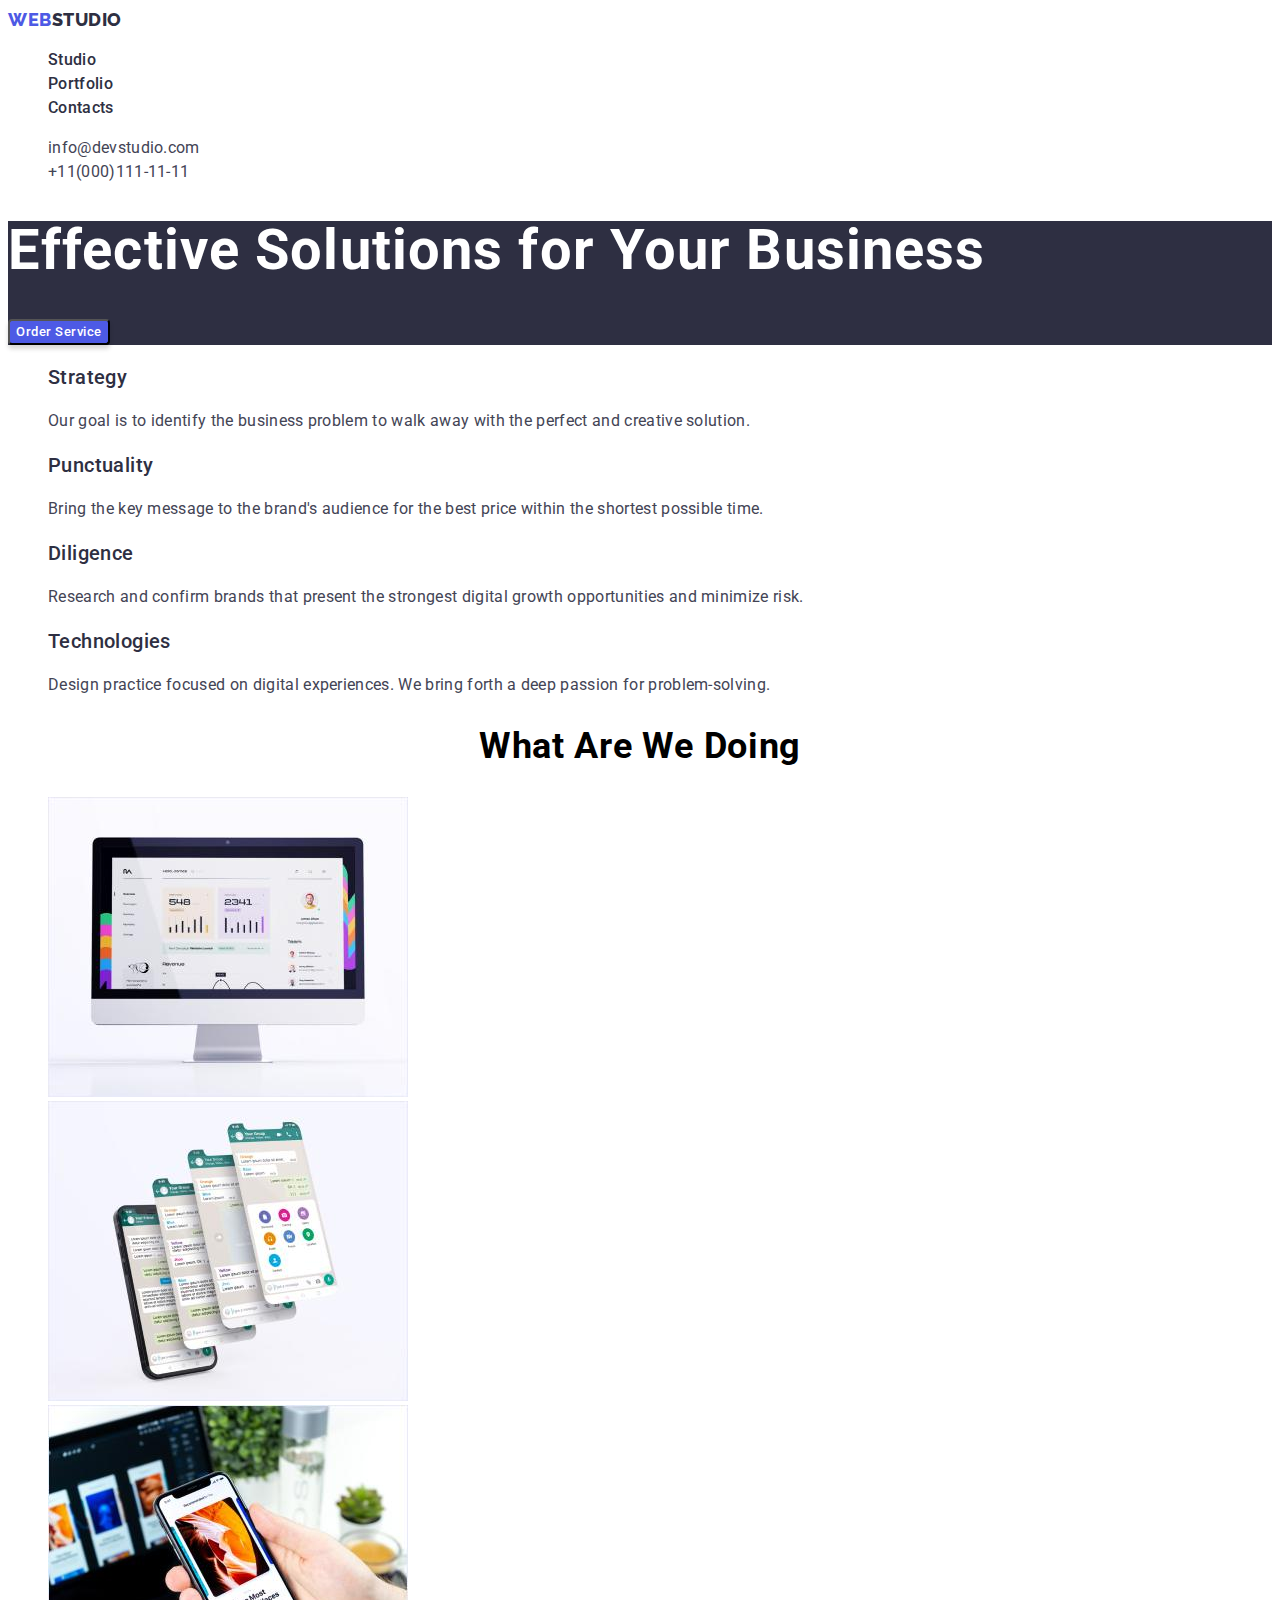
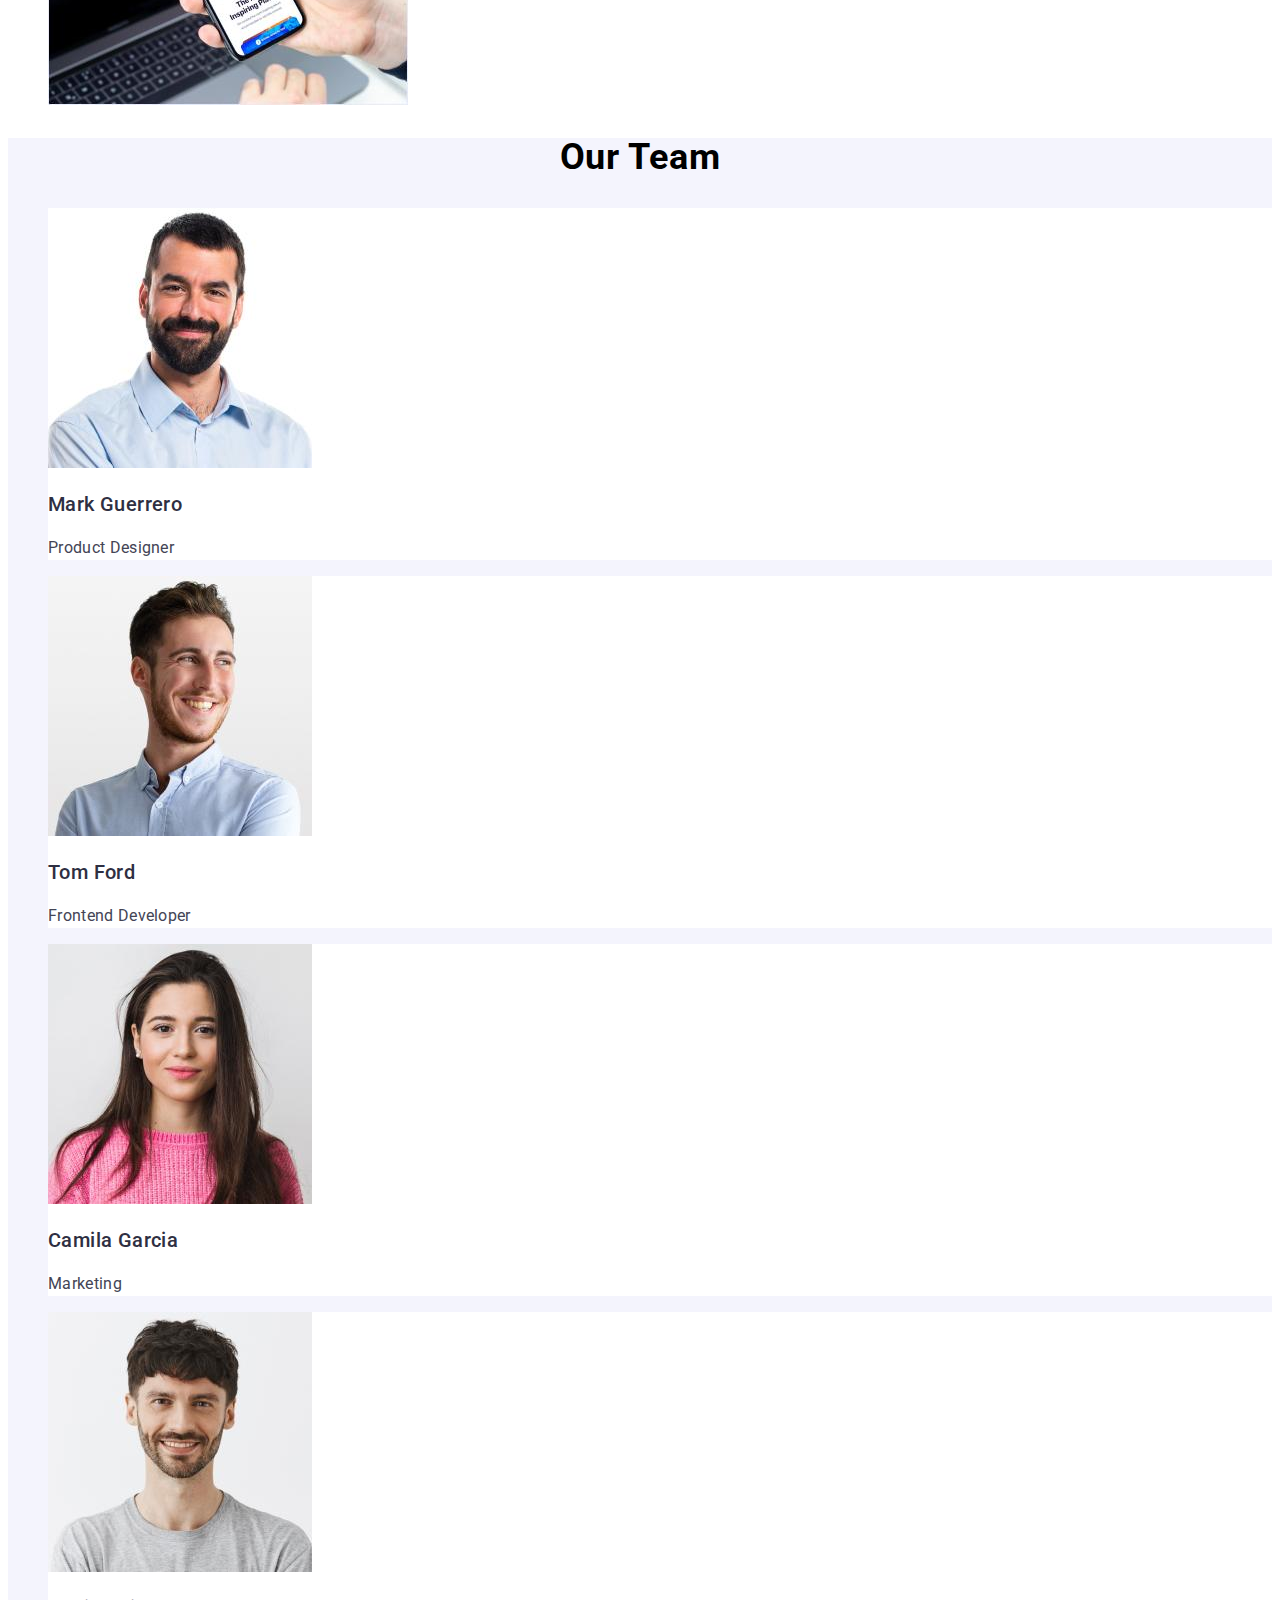
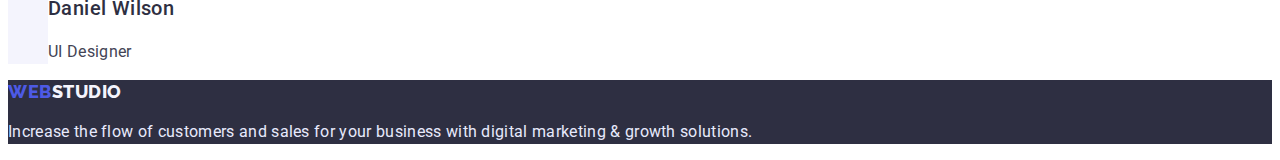
==== index.html @ 674e404d "update" ====
<!DOCTYPE html>
<html lang="en">

<head>
    <meta charset="UTF-8">
    <meta http-equiv="X-UA-Compatible" content="IE=edge">
    <meta name="viewport" content="width=device-width, initial-scale=1.0">
    <link rel="preconnect" href="https://fonts.googleapis.com">
    <link rel="preconnect" href="https://fonts.gstatic.com" crossorigin>
    <link
        href="https://fonts.googleapis.com/css2?family=Raleway:wght@800&family=Roboto:wght@400;500;700;900&display=swap"
        rel="stylesheet">
    <link rel="stylesheet" href="./css/style.css">
    <title>Studio</title>

</head>

<body>
    <header>
        <nav>
            <a class="logo" href="./index.html">WEB<span class="logo logo-second-part">STUDIO</span></a>
            <ul class="nav-left list"> <!-- Left side of the navigation menu-->
                <li><a class="nav-link" href="./index.html">Studio</a></li>
                <li><a class="nav-link" href="./portfolio.html">Portfolio</a></li>
                <li><a class="nav-link" href="#">Contacts</a></li>
            </ul>
        </nav>
        <address>
            <ul class="address list">
                <li><a class="address-item" href="mailto:info@devstudio.com">info@devstudio.com</a></li>
                <li><a class="address-item" href="tel:+1100011111">+11(000)111-11-11</a></li>
            </ul>
        </address>
    </header>

    <main>
        <section class="hero">
            <h1 class="hero-title">Effective Solutions for Your Business</h1>
            <button type="button" class="service-button"> Order Service</button>
        </section>
        <!-- Features list-->
        <section class="features">
            <h2 class="visually-hidden section-title"> Our Features</h2>
            <ul class="features-list list">
                <li class="feature">
                    <h3 class="section-subtitle">Strategy</h3>
                    <p class="section-text">Our goal is to identify the business problem to walk away with the perfect
                        and
                        creative
                        solution.</p>
                </li>
                <li class="feature">
                    <h3 class="section-subtitle">Punctuality</h3>
                    <p class="section-text">Bring the key message to the brand's audience for the best price within the
                        shortest
                        possible
                        time.</p>
                </li>
                <li class="feature">
                    <h3 class="section-subtitle">Diligence</h3>
                    <p class="section-text">Research and confirm brands that present the strongest digital growth
                        opportunities and
                        minimize
                        risk.</p>
                </li>
                <li class="feature">
                    <h3 class="section-subtitle">Technologies</h3>
                    <p class="section-text">Design practice focused on digital experiences. We bring forth a deep
                        passion
                        for
                        problem-solving.
                    </p>
                </li>
            </ul>
        </section>

        <section class="work-examples">
            <h2 class="section-title">What Are We Doing</h2> <!-- Work examples list-->
            <ul class="article-images list">
                <li><img src="./images/rectangle1.jpg" alt=" A monitor with a website displayed on it" width="360"
                        height="300"></li>
                <li><img src="./images/rectangle2.jpg" alt=" A mobile phone with a mobile aplication displayed on it"
                        width="360" height="300"></li>
                <li><img src="./images/rectangle3.jpg" alt=" A phone and a monitor displaying apps" width="360"
                        height="300"></li>
            </ul>
        </section>
        <!-- Company staff-->

        <section class="team">
            <h2 class=" section-title">Our Team</h2>
            <ul class="cards list">
                <li class="card">
                    <img class="card-img" src="./images/markguerrero.jpg"
                        alt="A smiling man with a dark hair and a beard" width="264" height="260">
                    <div class="card-body">
                        <h3 class="card-title section-subtitle">Mark Guerrero</h3>
                        <p class="card-text section-text">Product Designer</p>
                    </div>
                </li>

                <li class="card">
                    <img class="card-img" src="./images/tomford.jpg"
                        alt=" A smiling man with brown hairs looking to his right" width="264" height="260">
                    <div class="card-body">
                        <h3 class="card-title section-subtitle">Tom Ford</h3>
                        <p class="card-text section-text">Frontend Developer</p>
                    </div>
                </li>

                <li class="card">
                    <img class="card-img" src="./images/camilagarcia.jpg" alt="A smiling woman looking at the camera"
                        width="264" height="260">
                    <div class="card-body">
                        <h3 class="card-title section-subtitle">Camila Garcia</h3>
                        <p class="card-text section-text">Marketing</p>
                    </div>
                </li>

                <li class="card">
                    <img class="card-img" src="./images/danielwilson.jpg" alt="A smiling man looking at the camera"
                        width="264" height="260">
                    <div class="card-body">
                        <h3 class="card-title section-subtitle">Daniel Wilson</h3>
                        <p class="card-text section-text">UI Designer</p>
                    </div>
                </li>
            </ul>
        </section>

        <footer>
            <a class="logo" href="./index.html">WEB<span class="logo logo-btm-second-part">STUDIO</span></a>
            <p class="footer-text">Increase the flow of customers and sales for your business with digital
                marketing & growth solutions. </p>
        </footer>

    </main>

</body>

</html>
---- css/style.css ----
:root {
  --main-color: #2e2f42; /* Logo/hero/footer/nav_items color*/
  --secondary-color: #fff; /* Title/Button/Cards*/
  --link-hover-color: #404bbf; /* header links hover color*/
  --additional-background-color: #f4f4fd; /* Team and menu button bg color, logo bottom 2nd part*/
  --footer-text-color: #e7e9fc; /*Footer text color*/
  --main-btn-logo-txt-color: #4d5ae5; /* Logo, service button , menu button color*/
  --section-text-color: #434455;
}

a {
  text-decoration: none;
}
.list {
  list-style: none;
}

body {
  font-family: "Roboto", sans-serif;
  font-size: 16px;
  background-color: var(--secondary-color);
}
/* ============================= COMPONENTS =============================*/
.section-text {
  color: var(--section-text-color);
  line-height: 1.5;
  letter-spacing: 0.02em;
}
.section-subtitle {
  font-weight: 500;
  font-size: 20px;
  line-height: 1.2;
  letter-spacing: 0.02em;
  color: var(--main-color);
}
.section-title {
  font-size: 36px;
  line-height: 1.11;
  text-align: center;
  letter-spacing: 0.02em;
  text-transform: capitalize;
}

/* ============================= /COMPONENTS =============================*/
/* ============================= LOGO =============================*/

.logo {
  font-family: "Raleway";
  font-weight: 800;
  font-size: 18px;
  line-height: 1.33;
  text-transform: uppercase;
  letter-spacing: 0.03em;
  color: var(--main-btn-logo-txt-color);
}

.logo-second-part {
  color: var(--main-color);
}
.logo-btm-second-part {
  color: var(--additional-background-color);
}
/* ============================= /LOGO =============================*/
/* ============================= HEADER =============================*/

.nav-link {
  color: var(--main-color);
  font-weight: 500;
  line-height: 1.5;
  letter-spacing: 0.02em;
}
.nav-link:hover,
.nav-link:focus {
  color: var(--link-hover-color);
}

.address-item {
  color: var(--section-text-color);
  font-style: normal;
  line-height: 1.5;
  letter-spacing: 0.02em;
}

.address-item:hover,
.address-item:focus {
  color: var(--link-hover-color);
}
/* ============================= /HEADER =============================*/
/* ============================= MAIN =============================*/
.hero {
  background-color: var(--main-color);
}
.hero-title {
  font-size: 56px;
  line-height: 1.07;
  color: var(--secondary-color);
  letter-spacing: 0.02em;
}
.service-button {
  background-color: var(--main-btn-logo-txt-color);
  box-shadow: 0px 4px 4px rgba(0, 0, 0, 0.15);
  border-radius: 4px;
  color: var(--secondary-color);
  font-family: inherit;
  line-height: 1.5;
  font-weight: 500;
  letter-spacing: 0.04em;
}
.service-button:hover,
.service-button:focus {
  background-color: var(--link-hover-color);
}

.visually-hidden {
  position: absolute;
  width: 1px;
  height: 1px;
  margin: -1px;
  border: 0;
  padding: 0;
  white-space: nowrap;
  clip-path: inset(100%);
  clip: rect(0 0 0 0);
  overflow: hidden;
}

.team {
  background-color: var(--additional-background-color);
}
.card {
  background-color: var(--secondary-color);
}
/* ============================= /MAIN =============================*/
/* ============================= FOOTER =============================*/
footer {
  background-color: var(--main-color);
}

.footer-text {
  color: var(--footer-text-color);
  line-height: 1.5;
  letter-spacing: 0.02em;
}
/* ============================= FOOTER =============================*/

/*================================PORTFOLIO===========================*/

.menu-button {
  background-color: var(--additional-background-color);
  border: 1px solid #e7e9fc;
  border-radius: 4px;
  color: var(--main-btn-logo-txt-color);
  font-weight: 500;
  line-height: 1.5;
  letter-spacing: 0.04em;
  font-family: inherit;
}
.menu-button:hover,
.menu-button:focus {
  background-color: var(--link-hover-color);
  color: var(--secondary-color);
}

/*================================/PORTFOLIO===========================*/
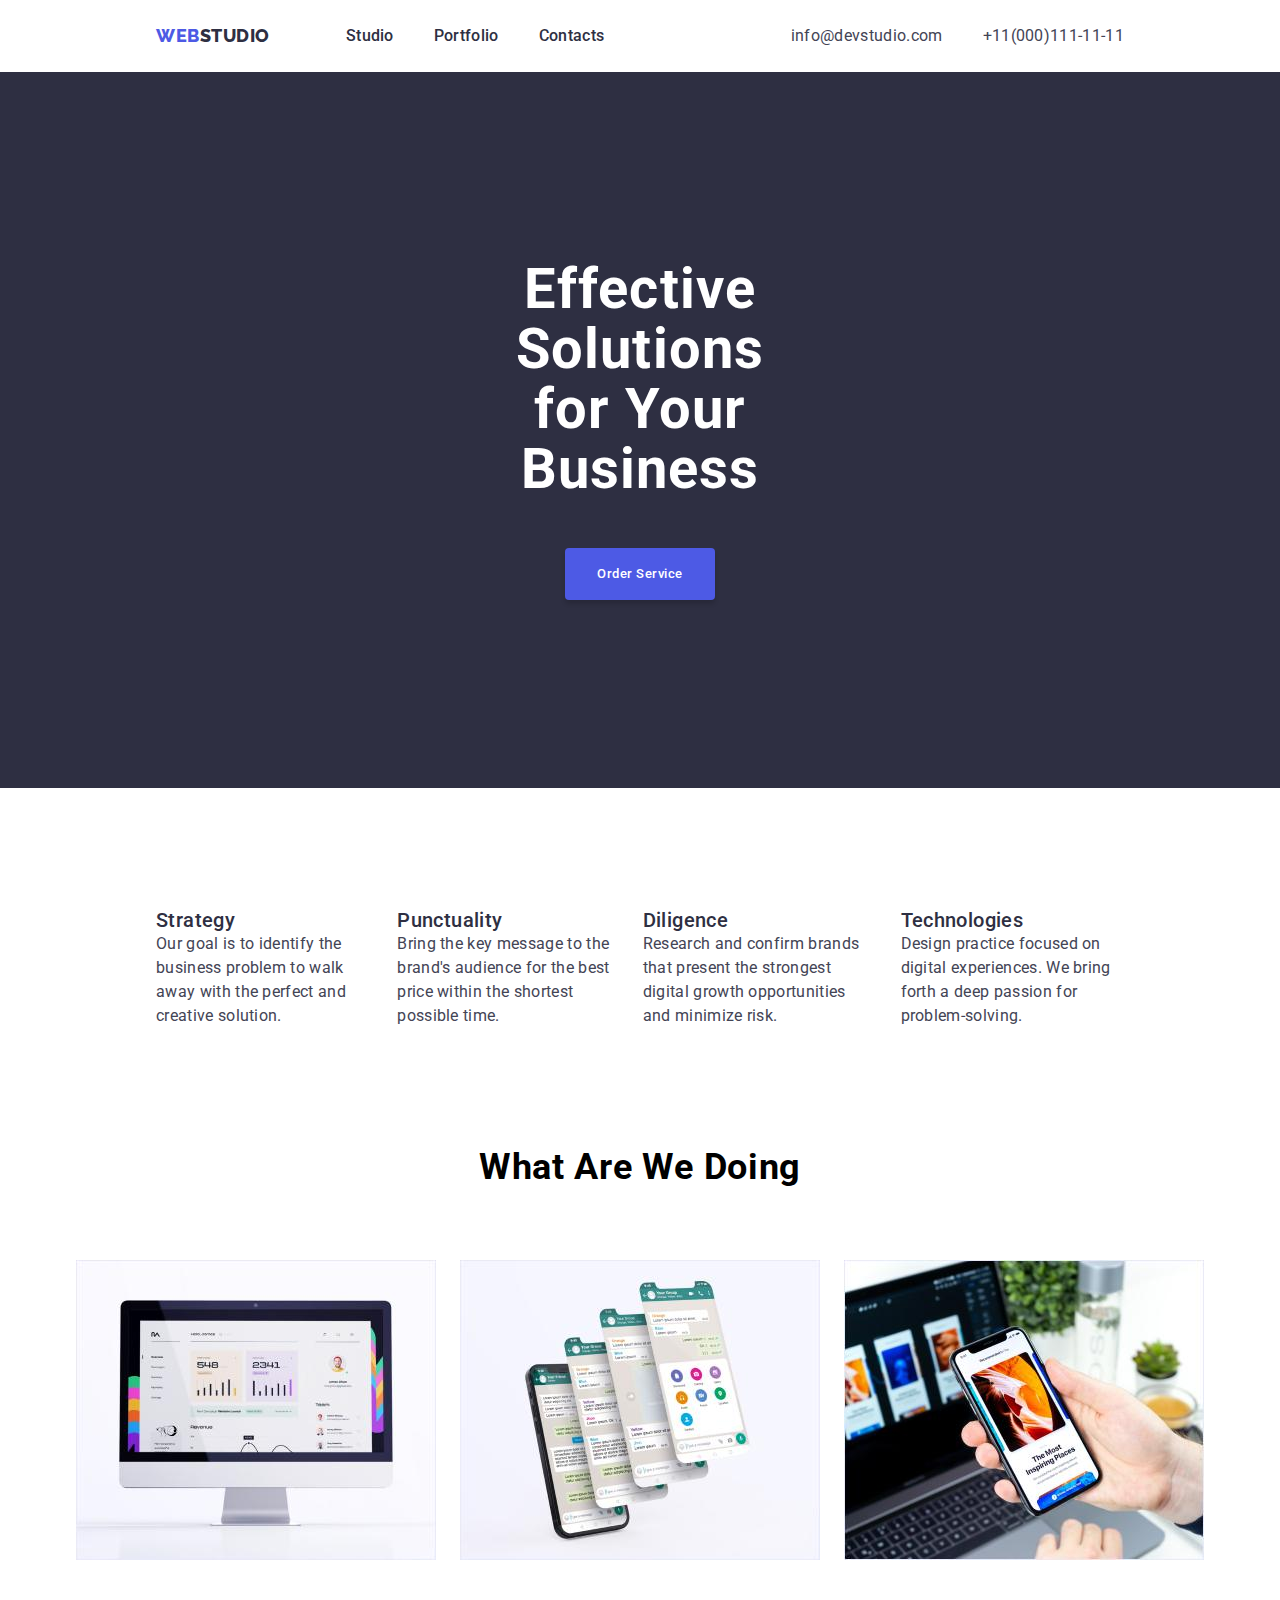
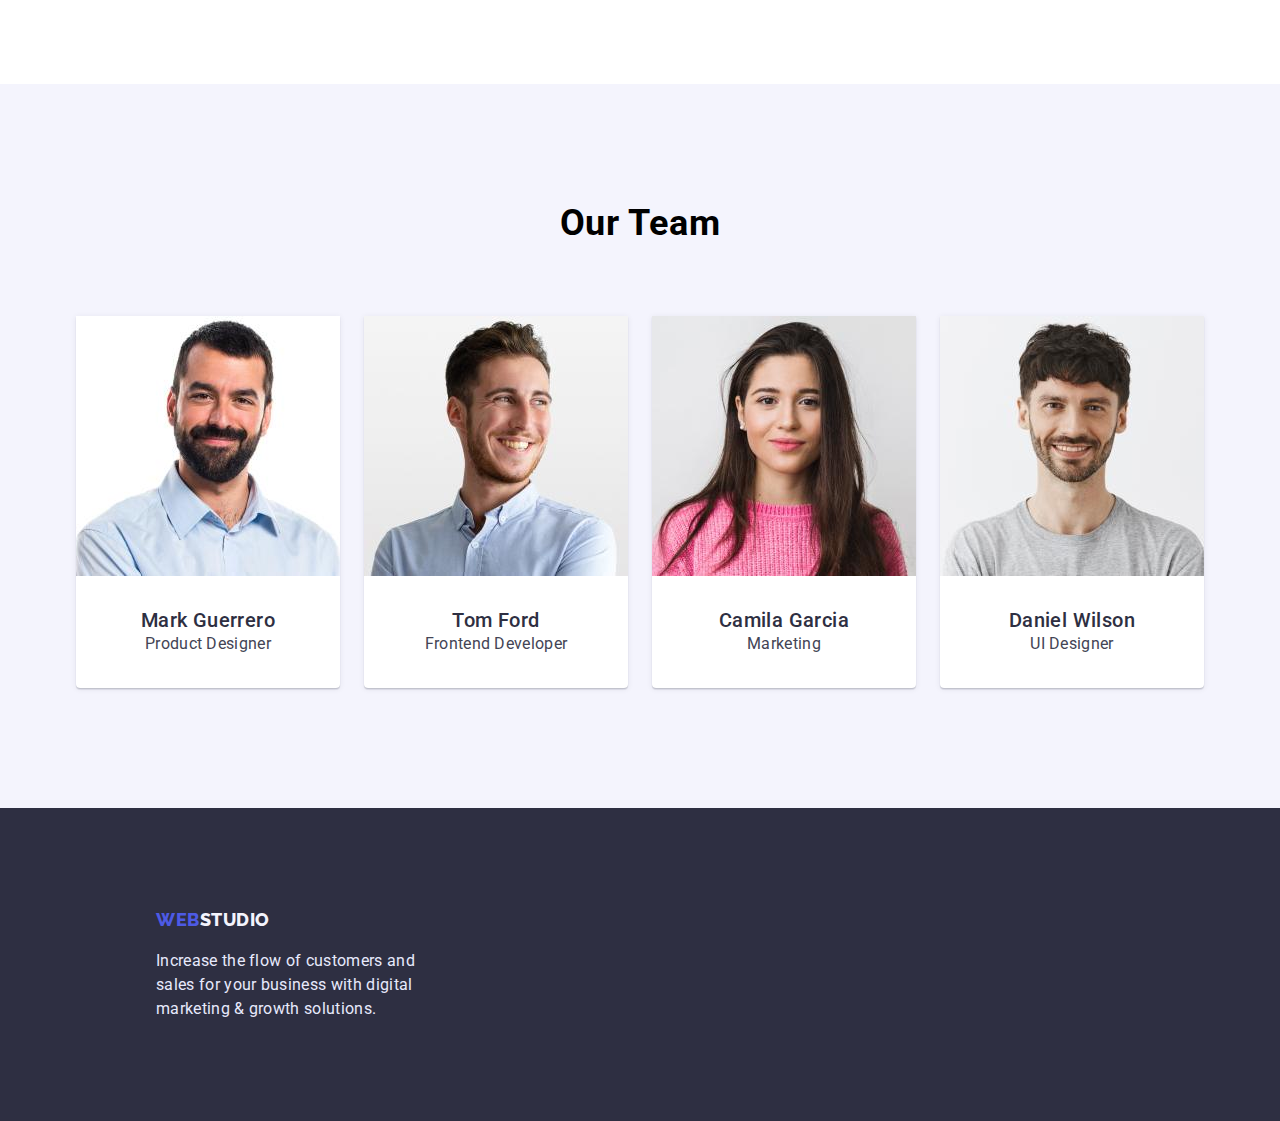
==== commit a62feb7e: "layout" ====
--- a/index.html
+++ b/index.html
@@ -16,8 +16,8 @@
 </head>
 
 <body>
-    <header>
-        <nav>
+    <header class="header">
+        <nav class="navigation">
             <a class="logo" href="./index.html">WEB<span class="logo logo-second-part">STUDIO</span></a>
             <ul class="nav-left list"> <!-- Left side of the navigation menu-->
                 <li><a class="nav-link" href="./index.html">Studio</a></li>
@@ -129,9 +129,11 @@
         </section>
 
         <footer>
-            <a class="logo" href="./index.html">WEB<span class="logo logo-btm-second-part">STUDIO</span></a>
-            <p class="footer-text">Increase the flow of customers and sales for your business with digital
-                marketing & growth solutions. </p>
+            <div class="footer-section">
+                <a class="logo" href="./index.html">WEB<span class="logo logo-btm-second-part">STUDIO</span></a>
+                <p class="footer-text">Increase the flow of customers and sales for your business with digital
+                    marketing & growth solutions. </p>
+            </div>
         </footer>
 
     </main>
--- a/css/style.css
+++ b/css/style.css
@@ -15,6 +15,11 @@
   list-style: none;
 }
 
+* {
+  margin: 0;
+  padding: 0;
+}
+
 body {
   font-family: "Roboto", sans-serif;
   font-size: 16px;
@@ -63,6 +68,25 @@
 /* ============================= /LOGO =============================*/
 /* ============================= HEADER =============================*/
 
+.header {
+  display: flex;
+  justify-content: space-between;
+  align-items: center;
+  padding: 24px 156px 24px 156px;
+}
+
+.navigation {
+  display: flex;
+  justify-content: space-between;
+  align-items: center;
+  gap: 76px;
+}
+
+.nav-left {
+  display: flex;
+  gap: 40px;
+}
+
 .nav-link {
   color: var(--main-color);
   font-weight: 500;
@@ -72,6 +96,11 @@
 .nav-link:hover,
 .nav-link:focus {
   color: var(--link-hover-color);
+}
+
+.address {
+  display: flex;
+  gap: 40px;
 }
 
 .address-item {
@@ -89,12 +118,18 @@
 /* ============================= MAIN =============================*/
 .hero {
   background-color: var(--main-color);
+  display: flex;
+  flex-direction: column;
+  align-items: center;
+  padding: 188px 472px;
+  gap: 48px;
 }
 .hero-title {
   font-size: 56px;
   line-height: 1.07;
   color: var(--secondary-color);
   letter-spacing: 0.02em;
+  text-align: center;
 }
 .service-button {
   background-color: var(--main-btn-logo-txt-color);
@@ -105,6 +140,8 @@
   line-height: 1.5;
   font-weight: 500;
   letter-spacing: 0.04em;
+  padding: 16px 32px;
+  border: none;
 }
 .service-button:hover,
 .service-button:focus {
@@ -124,16 +161,77 @@
   overflow: hidden;
 }
 
+.features-list {
+  display: flex;
+  flex-direction: row;
+  padding: 120px 156px;
+  gap: 24px;
+}
+
+.work-examples {
+  padding: 0 156px 120px 156px;
+  display: flex;
+  flex-direction: column;
+  align-items: center;
+  gap: 72px;
+}
+
+.article-images {
+  display: flex;
+  flex-direction: row;
+  align-items: space-around;
+  gap: 24px;
+}
+
 .team {
   background-color: var(--additional-background-color);
-}
+  padding: 120px 156px;
+  display: flex;
+  flex-direction: column;
+  align-items: center;
+  gap: 72px;
+}
+
+.cards {
+  display: flex;
+  flex-direction: row;
+  align-items: center;
+  gap: 24px;
+}
+
 .card {
   background-color: var(--secondary-color);
-}
+  display: flex;
+  flex-direction: column;
+  justify-content: center;
+  align-items: center;
+  text-align: center;
+  padding: 0px 0px 32px;
+  gap: 32px;
+  box-shadow: 0px 1px 6px rgba(46, 47, 66, 0.08),
+    0px 1px 1px rgba(46, 47, 66, 0.16), 0px 2px 1px rgba(46, 47, 66, 0.08);
+  border-radius: 0px 0px 4px 4px;
+}
+.card-body {
+  gap: 8px;
+}
+
 /* ============================= /MAIN =============================*/
 /* ============================= FOOTER =============================*/
 footer {
   background-color: var(--main-color);
+  padding: 100px 0 100px 156px;
+  display: flex;
+  flex-direction: column;
+  align-items: flex-start;
+}
+
+.footer-section {
+  display: flex;
+  flex-direction: column;
+  align-items: flex-start;
+  gap: 17.5px;
+  max-width: 264px;
 }
 
 .footer-text {
@@ -144,11 +242,49 @@
 /* ============================= FOOTER =============================*/
 
 /*================================PORTFOLIO===========================*/
+
+.portfolio-section {
+  display: flex;
+  flex-direction: column;
+  align-items: center;
+  padding: 96px 156px 120px 156px;
+  gap: 72px;
+}
+
+.menu {
+  display: flex;
+  flex-direction: row;
+  align-items: center;
+  gap: 24px;
+}
+
+.cards-grid {
+  display: flex;
+  flex-direction: row;
+  align-items: center;
+  flex-wrap: wrap;
+  gap: 24px;
+  justify-content: center;
+}
+
+.grid-card {
+  border: 1px solid #e7e9fc;
+  margin-bottom: 48px;
+}
+
+.grid-card-content {
+  display: flex;
+  flex-direction: column;
+  justify-content: center;
+  gap: 8px;
+  padding: 32px 0 32px 16px;
+}
 
 .menu-button {
   background-color: var(--additional-background-color);
   border: 1px solid #e7e9fc;
   border-radius: 4px;
+  padding: 12px 24px;
   color: var(--main-btn-logo-txt-color);
   font-weight: 500;
   line-height: 1.5;
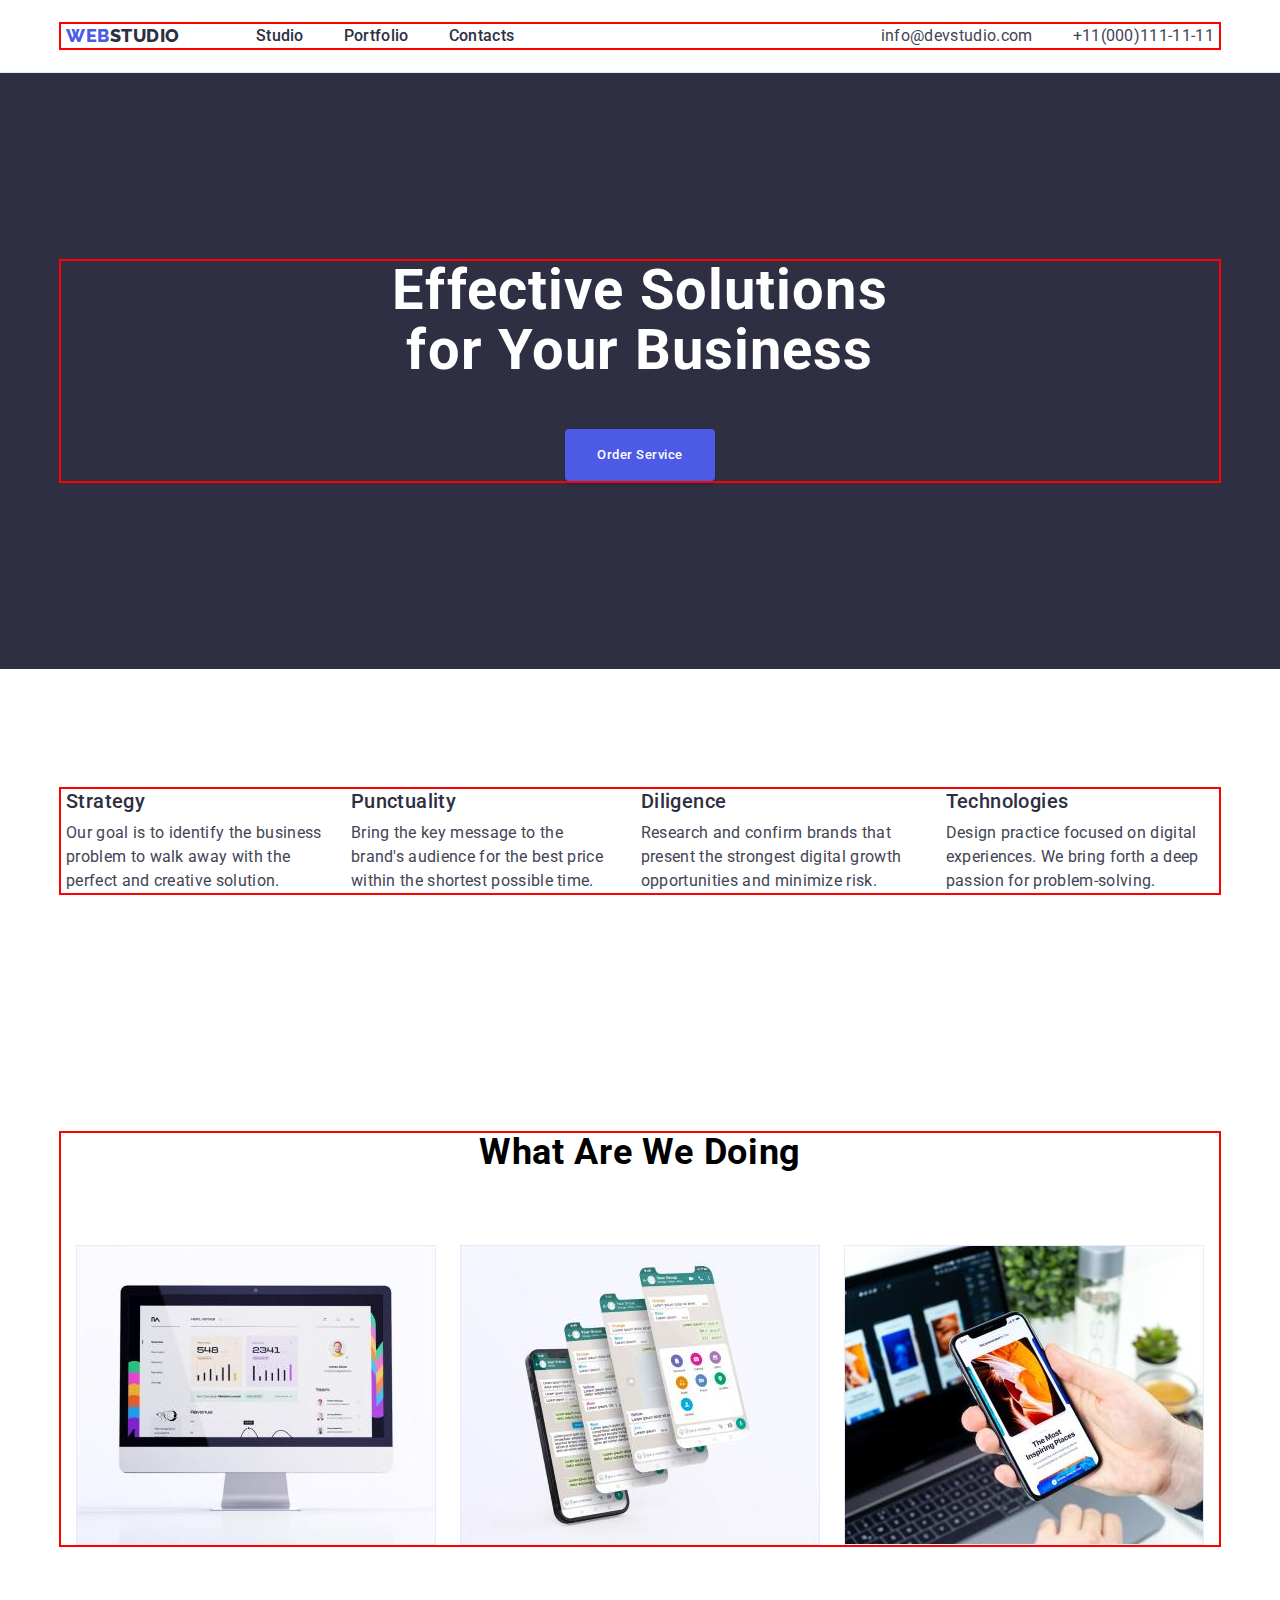
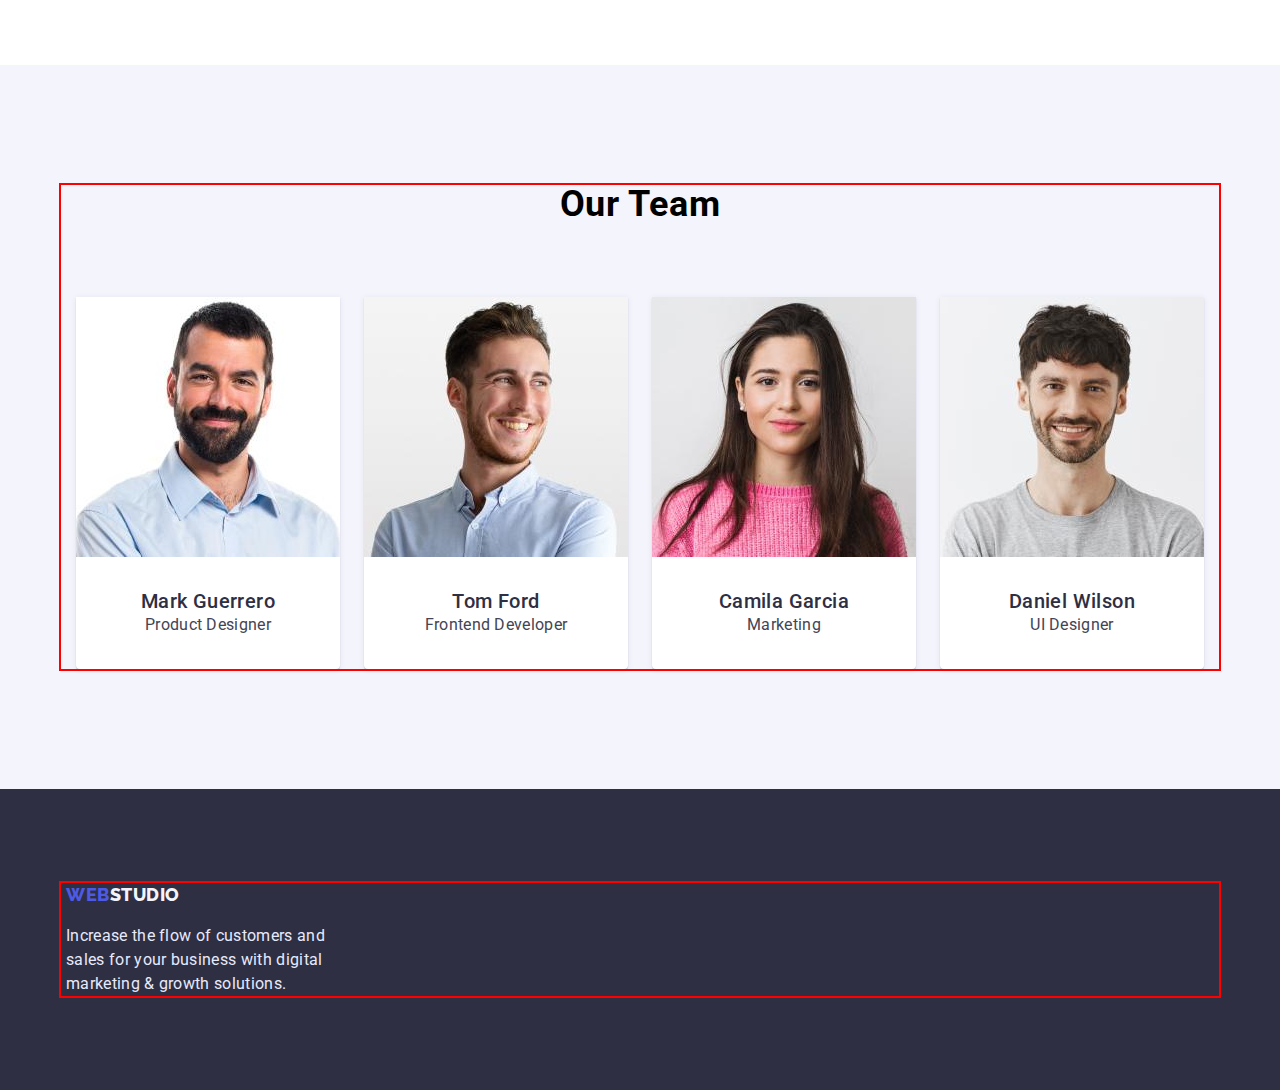
==== commit 9c785e60: "Display" ====
--- a/index.html
+++ b/index.html
@@ -10,6 +10,9 @@
     <link
         href="https://fonts.googleapis.com/css2?family=Raleway:wght@800&family=Roboto:wght@400;500;700;900&display=swap"
         rel="stylesheet">
+    <link rel="stylesheet" href="https://cdnjs.cloudflare.com/ajax/libs/modern-normalize/1.1.0/modern-normalize.min.css"
+        integrity="sha512-wpPYUAdjBVSE4KJnH1VR1HeZfpl1ub8YT/NKx4PuQ5NmX2tKuGu6U/JRp5y+Y8XG2tV+wKQpNHVUX03MfMFn9Q=="
+        crossorigin="anonymous" referrerpolicy="no-referrer" />
     <link rel="stylesheet" href="./css/style.css">
     <title>Studio</title>
 
@@ -17,122 +20,137 @@
 
 <body>
     <header class="header">
-        <nav class="navigation">
-            <a class="logo" href="./index.html">WEB<span class="logo logo-second-part">STUDIO</span></a>
-            <ul class="nav-left list"> <!-- Left side of the navigation menu-->
-                <li><a class="nav-link" href="./index.html">Studio</a></li>
-                <li><a class="nav-link" href="./portfolio.html">Portfolio</a></li>
-                <li><a class="nav-link" href="#">Contacts</a></li>
-            </ul>
-        </nav>
-        <address>
-            <ul class="address list">
-                <li><a class="address-item" href="mailto:info@devstudio.com">info@devstudio.com</a></li>
-                <li><a class="address-item" href="tel:+1100011111">+11(000)111-11-11</a></li>
-            </ul>
-        </address>
+        <div class="container">
+            <nav class="navigation">
+                <a class="logo" href="./index.html">WEB<span class="logo logo-second-part">STUDIO</span></a>
+                <ul class="nav-left list"> <!-- Left side of the navigation menu-->
+                    <li><a class="nav-link" href="./index.html">Studio</a></li>
+                    <li><a class="nav-link" href="./portfolio.html">Portfolio</a></li>
+                    <li><a class="nav-link" href="#">Contacts</a></li>
+                </ul>
+            </nav>
+            <address>
+                <ul class="address list">
+                    <li><a class="address-item" href="mailto:info@devstudio.com">info@devstudio.com</a></li>
+                    <li><a class="address-item" href="tel:+1100011111">+11(000)111-11-11</a></li>
+                </ul>
+            </address>
+        </div>
     </header>
 
     <main>
         <section class="hero">
-            <h1 class="hero-title">Effective Solutions for Your Business</h1>
-            <button type="button" class="service-button"> Order Service</button>
+            <div class="container">
+                <h1 class="hero-title">Effective Solutions for Your Business</h1>
+                <button type="button" class="service-button"> Order Service</button>
+            </div>
         </section>
         <!-- Features list-->
         <section class="features">
-            <h2 class="visually-hidden section-title"> Our Features</h2>
-            <ul class="features-list list">
-                <li class="feature">
-                    <h3 class="section-subtitle">Strategy</h3>
-                    <p class="section-text">Our goal is to identify the business problem to walk away with the perfect
-                        and
-                        creative
-                        solution.</p>
-                </li>
-                <li class="feature">
-                    <h3 class="section-subtitle">Punctuality</h3>
-                    <p class="section-text">Bring the key message to the brand's audience for the best price within the
-                        shortest
-                        possible
-                        time.</p>
-                </li>
-                <li class="feature">
-                    <h3 class="section-subtitle">Diligence</h3>
-                    <p class="section-text">Research and confirm brands that present the strongest digital growth
-                        opportunities and
-                        minimize
-                        risk.</p>
-                </li>
-                <li class="feature">
-                    <h3 class="section-subtitle">Technologies</h3>
-                    <p class="section-text">Design practice focused on digital experiences. We bring forth a deep
-                        passion
-                        for
-                        problem-solving.
-                    </p>
-                </li>
-            </ul>
+            <div class="container">
+                <h2 class="visually-hidden section-title"> Our Features</h2>
+                <ul class="features-list list">
+                    <li class="feature">
+                        <h3 class="section-subtitle">Strategy</h3>
+                        <p class="section-text">Our goal is to identify the business problem to walk away with the
+                            perfect
+                            and
+                            creative
+                            solution.</p>
+                    </li>
+                    <li class="feature">
+                        <h3 class="section-subtitle">Punctuality</h3>
+                        <p class="section-text">Bring the key message to the brand's audience for the best price within
+                            the
+                            shortest
+                            possible
+                            time.</p>
+                    </li>
+                    <li class="feature">
+                        <h3 class="section-subtitle">Diligence</h3>
+                        <p class="section-text">Research and confirm brands that present the strongest digital growth
+                            opportunities and
+                            minimize
+                            risk.</p>
+                    </li>
+                    <li class="feature">
+                        <h3 class="section-subtitle">Technologies</h3>
+                        <p class="section-text">Design practice focused on digital experiences. We bring forth a deep
+                            passion
+                            for
+                            problem-solving.
+                        </p>
+                    </li>
+                </ul>
+            </div>
         </section>
 
         <section class="work-examples">
-            <h2 class="section-title">What Are We Doing</h2> <!-- Work examples list-->
-            <ul class="article-images list">
-                <li><img src="./images/rectangle1.jpg" alt=" A monitor with a website displayed on it" width="360"
-                        height="300"></li>
-                <li><img src="./images/rectangle2.jpg" alt=" A mobile phone with a mobile aplication displayed on it"
-                        width="360" height="300"></li>
-                <li><img src="./images/rectangle3.jpg" alt=" A phone and a monitor displaying apps" width="360"
-                        height="300"></li>
-            </ul>
+            <div class="container">
+                <h2 class="section-title">What Are We Doing</h2> <!-- Work examples list-->
+                <ul class="article-images list">
+                    <li><img src="./images/rectangle1.jpg" alt=" A monitor with a website displayed on it" width="360"
+                            height="300"></li>
+                    <li><img src="./images/rectangle2.jpg"
+                            alt=" A mobile phone with a mobile aplication displayed on it" width="360" height="300">
+                    </li>
+                    <li><img src="./images/rectangle3.jpg" alt=" A phone and a monitor displaying apps" width="360"
+                            height="300"></li>
+                </ul>
+            </div>
         </section>
         <!-- Company staff-->
 
         <section class="team">
-            <h2 class=" section-title">Our Team</h2>
-            <ul class="cards list">
-                <li class="card">
-                    <img class="card-img" src="./images/markguerrero.jpg"
-                        alt="A smiling man with a dark hair and a beard" width="264" height="260">
-                    <div class="card-body">
-                        <h3 class="card-title section-subtitle">Mark Guerrero</h3>
-                        <p class="card-text section-text">Product Designer</p>
-                    </div>
-                </li>
+            <div class="container">
+                <h2 class=" section-title">Our Team</h2>
+                <ul class="cards list">
+                    <li class="card">
+                        <img class="card-img" src="./images/markguerrero.jpg"
+                            alt="A smiling man with a dark hair and a beard" width="264" height="260">
+                        <div class="card-body">
+                            <h3 class="card-title section-subtitle">Mark Guerrero</h3>
+                            <p class="card-text section-text">Product Designer</p>
+                        </div>
+                    </li>
 
-                <li class="card">
-                    <img class="card-img" src="./images/tomford.jpg"
-                        alt=" A smiling man with brown hairs looking to his right" width="264" height="260">
-                    <div class="card-body">
-                        <h3 class="card-title section-subtitle">Tom Ford</h3>
-                        <p class="card-text section-text">Frontend Developer</p>
-                    </div>
-                </li>
+                    <li class="card">
+                        <img class="card-img" src="./images/tomford.jpg"
+                            alt=" A smiling man with brown hairs looking to his right" width="264" height="260">
+                        <div class="card-body">
+                            <h3 class="card-title section-subtitle">Tom Ford</h3>
+                            <p class="card-text section-text">Frontend Developer</p>
+                        </div>
+                    </li>
 
-                <li class="card">
-                    <img class="card-img" src="./images/camilagarcia.jpg" alt="A smiling woman looking at the camera"
-                        width="264" height="260">
-                    <div class="card-body">
-                        <h3 class="card-title section-subtitle">Camila Garcia</h3>
-                        <p class="card-text section-text">Marketing</p>
-                    </div>
-                </li>
+                    <li class="card">
+                        <img class="card-img" src="./images/camilagarcia.jpg"
+                            alt="A smiling woman looking at the camera" width="264" height="260">
+                        <div class="card-body">
+                            <h3 class="card-title section-subtitle">Camila Garcia</h3>
+                            <p class="card-text section-text">Marketing</p>
+                        </div>
+                    </li>
 
-                <li class="card">
-                    <img class="card-img" src="./images/danielwilson.jpg" alt="A smiling man looking at the camera"
-                        width="264" height="260">
-                    <div class="card-body">
-                        <h3 class="card-title section-subtitle">Daniel Wilson</h3>
-                        <p class="card-text section-text">UI Designer</p>
-                    </div>
-                </li>
-            </ul>
+                    <li class="card">
+                        <img class="card-img" src="./images/danielwilson.jpg" alt="A smiling man looking at the camera"
+                            width="264" height="260">
+                        <div class="card-body">
+                            <h3 class="card-title section-subtitle">Daniel Wilson</h3>
+                            <p class="card-text section-text">UI Designer</p>
+                        </div>
+                    </li>
+                </ul>
+            </div>
         </section>
 
         <footer>
-            <div class="footer-section">
-                <a class="logo" href="./index.html">WEB<span class="logo logo-btm-second-part">STUDIO</span></a>
-                <p class="footer-text">Increase the flow of customers and sales for your business with digital
-                    marketing & growth solutions. </p>
+            <div class="container">
+                <div class="footer-section">
+                    <a class="logo" href="./index.html">WEB<span class="logo logo-btm-second-part">STUDIO</span></a>
+                    <p class="footer-text">Increase the flow of customers and sales for your business with digital
+                        marketing & growth solutions. </p>
+                </div>
             </div>
         </footer>
 
--- a/css/style.css
+++ b/css/style.css
@@ -18,6 +18,7 @@
 * {
   margin: 0;
   padding: 0;
+  box-sizing: border-box;
 }
 
 body {
@@ -44,6 +45,17 @@
   text-align: center;
   letter-spacing: 0.02em;
   text-transform: capitalize;
+}
+img {
+  width: 100%;
+  max-width: 100%;
+  display: block;
+}
+
+.container {
+  width: 1158px;
+  padding: 0 5px;
+  outline: 2px solid red;
 }
 
 /* ============================= /COMPONENTS =============================*/
@@ -67,12 +79,17 @@
 }
 /* ============================= /LOGO =============================*/
 /* ============================= HEADER =============================*/
-
 .header {
   display: flex;
+  justify-content: center;
+  align-items: center;
+  padding: 24px 0;
+  border-bottom: 1px solid #e7e9fc;
+}
+.header .container {
+  display: flex;
   justify-content: space-between;
   align-items: center;
-  padding: 24px 156px 24px 156px;
 }
 
 .navigation {
@@ -116,12 +133,17 @@
 }
 /* ============================= /HEADER =============================*/
 /* ============================= MAIN =============================*/
+
 .hero {
+  display: flex;
+  justify-content: center;
   background-color: var(--main-color);
-  display: flex;
-  flex-direction: column;
-  align-items: center;
-  padding: 188px 472px;
+  padding: 188px 0;
+}
+.hero .container {
+  display: flex;
+  flex-direction: column;
+  align-items: center;
   gap: 48px;
 }
 .hero-title {
@@ -130,6 +152,7 @@
   color: var(--secondary-color);
   letter-spacing: 0.02em;
   text-align: center;
+  max-width: 496px;
 }
 .service-button {
   background-color: var(--main-btn-logo-txt-color);
@@ -140,8 +163,8 @@
   line-height: 1.5;
   font-weight: 500;
   letter-spacing: 0.04em;
+  border: none;
   padding: 16px 32px;
-  border: none;
 }
 .service-button:hover,
 .service-button:focus {
@@ -161,15 +184,30 @@
   overflow: hidden;
 }
 
+.features {
+  display: flex;
+  align-items: center;
+  justify-content: center;
+  padding: 120px 0;
+}
+
+.feature {
+  display: flex;
+  flex-direction: column;
+  gap: 8px;
+}
+
 .features-list {
   display: flex;
   flex-direction: row;
-  padding: 120px 156px;
   gap: 24px;
 }
-
 .work-examples {
-  padding: 0 156px 120px 156px;
+  display: flex;
+  justify-content: center;
+  padding: 120px 0;
+}
+.work-examples .container {
   display: flex;
   flex-direction: column;
   align-items: center;
@@ -185,7 +223,12 @@
 
 .team {
   background-color: var(--additional-background-color);
-  padding: 120px 156px;
+  display: flex;
+  justify-content: center;
+  padding: 120px 0;
+}
+
+.team .container {
   display: flex;
   flex-direction: column;
   align-items: center;
@@ -220,10 +263,9 @@
 /* ============================= FOOTER =============================*/
 footer {
   background-color: var(--main-color);
-  padding: 100px 0 100px 156px;
-  display: flex;
-  flex-direction: column;
-  align-items: flex-start;
+  display: flex;
+  justify-content: center;
+  padding: 94px 0;
 }
 
 .footer-section {
@@ -232,6 +274,7 @@
   align-items: flex-start;
   gap: 17.5px;
   max-width: 264px;
+  align-self: center;
 }
 
 .footer-text {
@@ -245,9 +288,14 @@
 
 .portfolio-section {
   display: flex;
-  flex-direction: column;
-  align-items: center;
-  padding: 96px 156px 120px 156px;
+  justify-content: center;
+  padding: 96px 0 120px 0;
+}
+
+.portfolio-section .container {
+  display: flex;
+  flex-direction: column;
+  align-items: center;
   gap: 72px;
 }
 
@@ -256,28 +304,6 @@
   flex-direction: row;
   align-items: center;
   gap: 24px;
-}
-
-.cards-grid {
-  display: flex;
-  flex-direction: row;
-  align-items: center;
-  flex-wrap: wrap;
-  gap: 24px;
-  justify-content: center;
-}
-
-.grid-card {
-  border: 1px solid #e7e9fc;
-  margin-bottom: 48px;
-}
-
-.grid-card-content {
-  display: flex;
-  flex-direction: column;
-  justify-content: center;
-  gap: 8px;
-  padding: 32px 0 32px 16px;
 }
 
 .menu-button {
@@ -297,4 +323,29 @@
   color: var(--secondary-color);
 }
 
+.cards-grid {
+  display: flex;
+  flex-direction: row;
+  align-items: center;
+  flex-wrap: wrap;
+  column-gap: 24px;
+  justify-content: center;
+}
+
+.grid-card {
+  border: 1px solid #e7e9fc;
+}
+
+.grid-card:not(:nth-of-type(n + 7)) {
+  margin-bottom: 48px;
+}
+
+.grid-card-content {
+  display: flex;
+  flex-direction: column;
+  justify-content: center;
+  gap: 8px;
+  padding: 32px 0 32px 16px;
+}
+
 /*================================/PORTFOLIO===========================*/
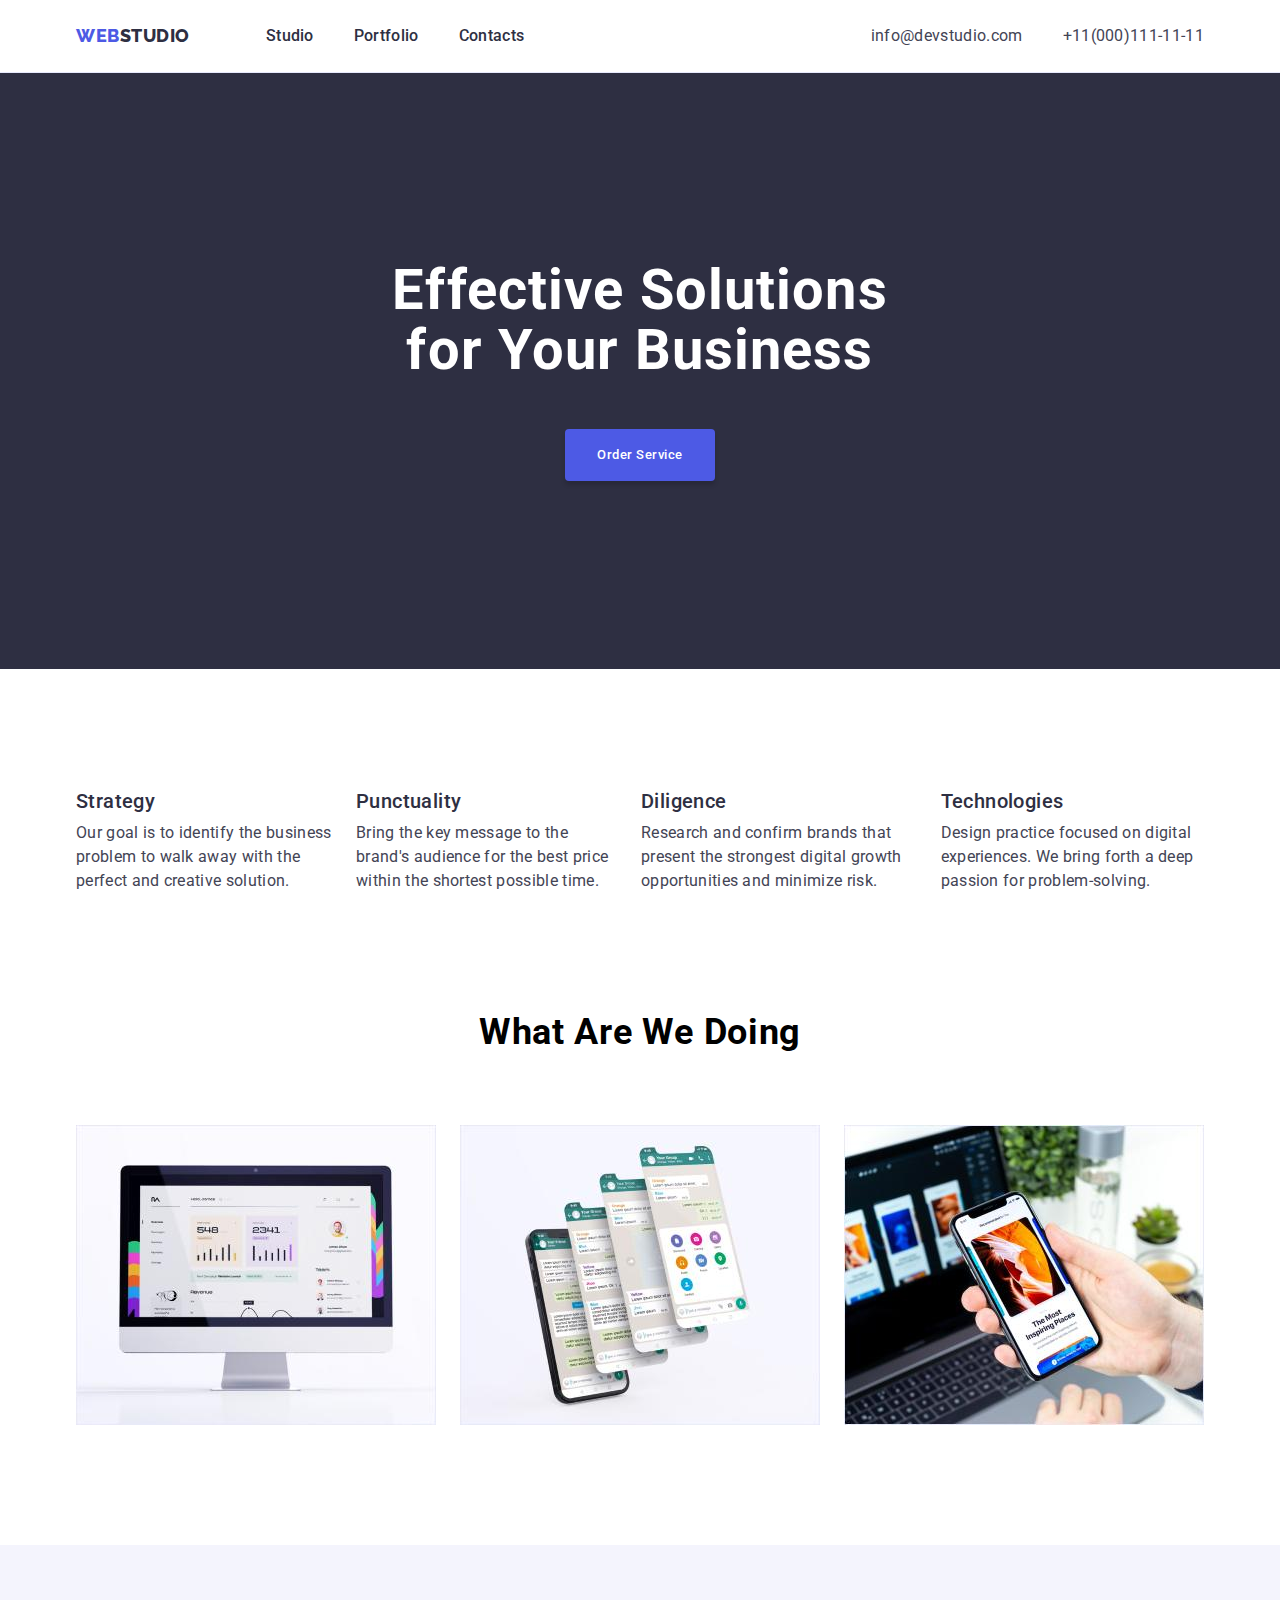
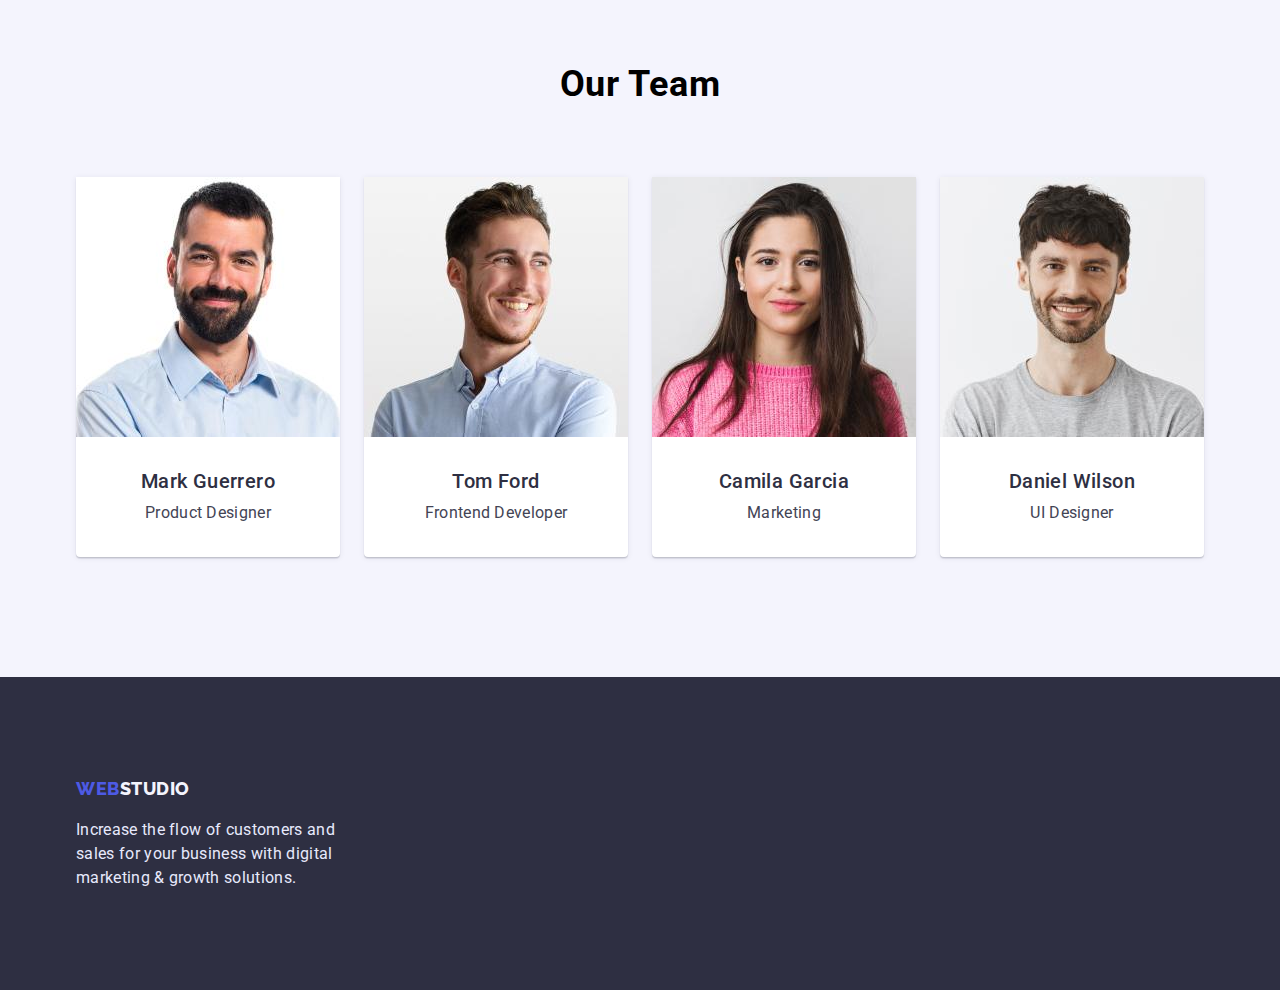
==== commit 813d9e94: "Фікс- Перевірка1" ====
--- a/index.html
+++ b/index.html
@@ -48,7 +48,7 @@
         <!-- Features list-->
         <section class="features">
             <div class="container">
-                <h2 class="visually-hidden section-title"> Our Features</h2>
+                <h2 class="visually-hidden"> Our Features</h2>
                 <ul class="features-list list">
                     <li class="feature">
                         <h3 class="section-subtitle">Strategy</h3>
@@ -143,18 +143,18 @@
                 </ul>
             </div>
         </section>
+    </main>
+    <footer>
+        <div class="container">
 
-        <footer>
-            <div class="container">
-                <div class="footer-section">
-                    <a class="logo" href="./index.html">WEB<span class="logo logo-btm-second-part">STUDIO</span></a>
-                    <p class="footer-text">Increase the flow of customers and sales for your business with digital
-                        marketing & growth solutions. </p>
-                </div>
-            </div>
-        </footer>
+            <a class="logo footer-logo" href="./index.html">WEB<span class="logo logo-btm-second-part">STUDIO</span></a>
+            <p class="footer-text">Increase the flow of customers and sales for your business with digital
+                marketing & growth solutions. </p>
 
-    </main>
+        </div>
+    </footer>
+
+
 
 </body>
 
--- a/css/style.css
+++ b/css/style.css
@@ -23,7 +23,6 @@
 
 body {
   font-family: "Roboto", sans-serif;
-  font-size: 16px;
   background-color: var(--secondary-color);
 }
 /* ============================= COMPONENTS =============================*/
@@ -48,14 +47,13 @@
 }
 img {
   width: 100%;
-  max-width: 100%;
   display: block;
 }
 
 .container {
   width: 1158px;
-  padding: 0 5px;
-  outline: 2px solid red;
+  padding: 0 15px;
+  margin: 0 auto;
 }
 
 /* ============================= /COMPONENTS =============================*/
@@ -80,10 +78,6 @@
 /* ============================= /LOGO =============================*/
 /* ============================= HEADER =============================*/
 .header {
-  display: flex;
-  justify-content: center;
-  align-items: center;
-  padding: 24px 0;
   border-bottom: 1px solid #e7e9fc;
 }
 .header .container {
@@ -94,7 +88,6 @@
 
 .navigation {
   display: flex;
-  justify-content: space-between;
   align-items: center;
   gap: 76px;
 }
@@ -109,6 +102,8 @@
   font-weight: 500;
   line-height: 1.5;
   letter-spacing: 0.02em;
+  display: block;
+  padding: 24px 0;
 }
 .nav-link:hover,
 .nav-link:focus {
@@ -135,17 +130,10 @@
 /* ============================= MAIN =============================*/
 
 .hero {
-  display: flex;
-  justify-content: center;
   background-color: var(--main-color);
   padding: 188px 0;
 }
-.hero .container {
-  display: flex;
-  flex-direction: column;
-  align-items: center;
-  gap: 48px;
-}
+
 .hero-title {
   font-size: 56px;
   line-height: 1.07;
@@ -153,8 +141,11 @@
   letter-spacing: 0.02em;
   text-align: center;
   max-width: 496px;
+  margin: 0 auto 48px auto;
 }
 .service-button {
+  display: block;
+  margin: 0 auto;
   background-color: var(--main-btn-logo-txt-color);
   box-shadow: 0px 4px 4px rgba(0, 0, 0, 0.15);
   border-radius: 4px;
@@ -165,6 +156,7 @@
   letter-spacing: 0.04em;
   border: none;
   padding: 16px 32px;
+  cursor: pointer;
 }
 .service-button:hover,
 .service-button:focus {
@@ -185,96 +177,65 @@
 }
 
 .features {
-  display: flex;
-  align-items: center;
-  justify-content: center;
   padding: 120px 0;
 }
 
-.feature {
-  display: flex;
-  flex-direction: column;
-  gap: 8px;
-}
-
 .features-list {
   display: flex;
-  flex-direction: row;
   gap: 24px;
 }
+
+.feature .section-subtitle {
+  margin-bottom: 8px;
+}
+
 .work-examples {
-  display: flex;
-  justify-content: center;
-  padding: 120px 0;
-}
-.work-examples .container {
-  display: flex;
-  flex-direction: column;
-  align-items: center;
-  gap: 72px;
+  padding-bottom: 120px;
+}
+
+.work-examples .section-title {
+  margin-bottom: 72px;
 }
 
 .article-images {
   display: flex;
-  flex-direction: row;
-  align-items: space-around;
   gap: 24px;
 }
 
 .team {
   background-color: var(--additional-background-color);
-  display: flex;
-  justify-content: center;
   padding: 120px 0;
 }
 
-.team .container {
-  display: flex;
-  flex-direction: column;
-  align-items: center;
-  gap: 72px;
+.team .section-title {
+  margin-bottom: 72px;
 }
 
 .cards {
   display: flex;
-  flex-direction: row;
-  align-items: center;
   gap: 24px;
 }
 
 .card {
   background-color: var(--secondary-color);
-  display: flex;
-  flex-direction: column;
-  justify-content: center;
-  align-items: center;
   text-align: center;
-  padding: 0px 0px 32px;
-  gap: 32px;
   box-shadow: 0px 1px 6px rgba(46, 47, 66, 0.08),
     0px 1px 1px rgba(46, 47, 66, 0.16), 0px 2px 1px rgba(46, 47, 66, 0.08);
   border-radius: 0px 0px 4px 4px;
 }
 .card-body {
-  gap: 8px;
+  padding: 32px 0;
+}
+
+.card-title {
+  margin-bottom: 8px;
 }
 
 /* ============================= /MAIN =============================*/
 /* ============================= FOOTER =============================*/
 footer {
   background-color: var(--main-color);
-  display: flex;
-  justify-content: center;
-  padding: 94px 0;
-}
-
-.footer-section {
-  display: flex;
-  flex-direction: column;
-  align-items: flex-start;
-  gap: 17.5px;
-  max-width: 264px;
-  align-self: center;
+  padding: 100px 0;
 }
 
 .footer-text {
@@ -282,28 +243,28 @@
   line-height: 1.5;
   letter-spacing: 0.02em;
 }
+
+.footer-logo {
+  display: block;
+  margin-bottom: 17.5px;
+}
+
+.footer-text {
+  max-width: 264px;
+}
 /* ============================= FOOTER =============================*/
 
 /*================================PORTFOLIO===========================*/
 
 .portfolio-section {
+  padding: 96px 0 120px 0;
+}
+
+.menu {
   display: flex;
   justify-content: center;
-  padding: 96px 0 120px 0;
-}
-
-.portfolio-section .container {
-  display: flex;
-  flex-direction: column;
-  align-items: center;
-  gap: 72px;
-}
-
-.menu {
-  display: flex;
-  flex-direction: row;
-  align-items: center;
   gap: 24px;
+  margin-bottom: 72px;
 }
 
 .menu-button {
@@ -325,15 +286,8 @@
 
 .cards-grid {
   display: flex;
-  flex-direction: row;
-  align-items: center;
   flex-wrap: wrap;
   column-gap: 24px;
-  justify-content: center;
-}
-
-.grid-card {
-  border: 1px solid #e7e9fc;
 }
 
 .grid-card:not(:nth-of-type(n + 7)) {
@@ -341,11 +295,13 @@
 }
 
 .grid-card-content {
-  display: flex;
-  flex-direction: column;
-  justify-content: center;
-  gap: 8px;
   padding: 32px 0 32px 16px;
+  border: 1px solid #e7e9fc;
+  border-top: none;
+}
+
+.grid-card-content .section-subtitle {
+  margin-bottom: 8px;
 }
 
 /*================================/PORTFOLIO===========================*/
